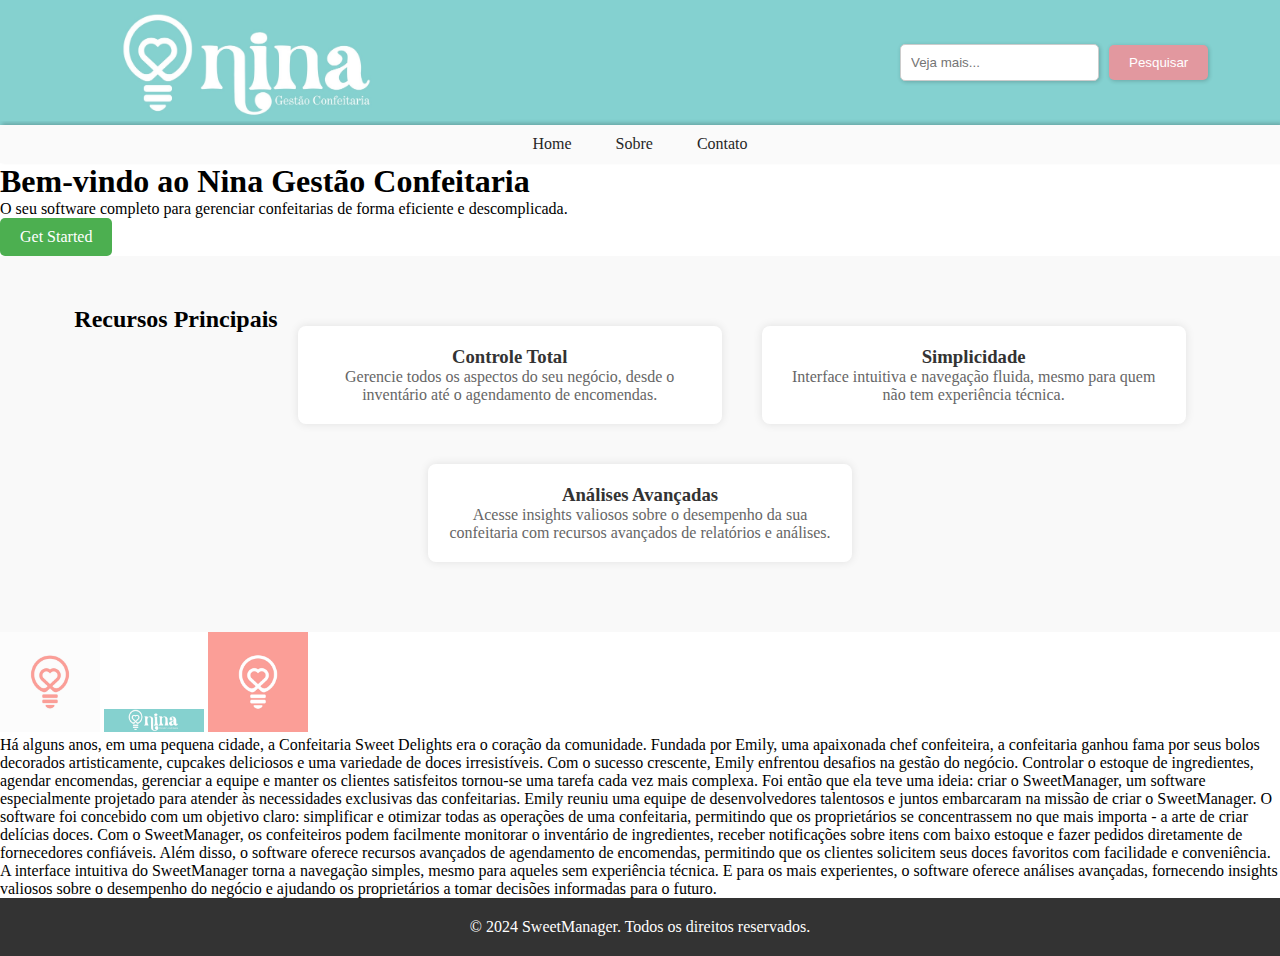
==== home.html @ e62089f6 "Modificações" ====
<!DOCTYPE html>
<html lang="en">
<head>
    <meta charset="UTF-8">
    <meta name="viewport" content="width=device-width, initial-scale=1.0">
    <link rel="stylesheet" href="styles.css">
    <title>Nina Gestão Confeitaria</title>
    <link rel="icon" type="image/png" href="img/lampadaRosa.jpeg">
</head>
<body>
    <header class="header">
        <div>
            <img src="img/WhatsApp Image 2024-04-27 at 10.02.10.jpeg" alt="Logo da empresa" id="logo">
        </div>

        <div class="search">
            <input type="text" placeholder="Veja mais...">
            <button type="submit">Pesquisar</button>
        </div>

        <div>
            <img src="img/lampadaAzul.jpeg" alt="Login" id="login">
            <a href="https://www.exemplo.com" id="entrar">Entrar ou Cadastrar-se</a>
        </div>
    </header>
    
    <nav>
        <ul>
            <li><a href="#">Home</a></li>
            <li><a href="#">Sobre</a></li>
            <li><a href="#">Contato</a></li>
        </ul>
    </nav>

    <section class="hero">
        <div class="container">
            <h1>Bem-vindo ao Nina Gestão Confeitaria</h1>
            <p>O seu software completo para gerenciar confeitarias de forma eficiente e descomplicada.</p>
            <div>
                <title>Get Started Button</title>
                <link rel="stylesheet" href="styles.css">
                <a href="#" class="button">Get Started</a>
            </div>
        </div>
    </section>

    <section class="features">
        <div class="container">
            <h2>Recursos Principais</h2>
            <div class="feature">
                <h3>Controle Total</h3>
                <p>Gerencie todos os aspectos do seu negócio, desde o inventário até o agendamento de encomendas.</p>
            </div>
            <div class="feature">
                <h3>Simplicidade</h3>
                <p>Interface intuitiva e navegação fluida, mesmo para quem não tem experiência técnica.</p>
            </div>
            <div class="feature">
                <h3>Análises Avançadas</h3>
                <p>Acesse insights valiosos sobre o desempenho da sua confeitaria com recursos avançados de relatórios e análises.</p>
            </div>
        </div>
    </section>

    <div class="fotos">
        <img src="img/WhatsApp Image 2024-04-27 at 10.02.09.jpeg" alt="Fotos so SOftware" id="foto1">
        <img src="img/WhatsApp Image 2024-04-27 at 10.02.10.jpeg" alt="Fotos so SOftware" id="foto2">
        <img src="img/lampadaRosa.jpeg" alt="Fotos so SOftware" id="foto3">
    </div>

    <div>
        <p>Há alguns anos, em uma pequena cidade, a Confeitaria Sweet Delights era o coração da comunidade. Fundada por Emily, uma apaixonada chef confeiteira, a confeitaria ganhou fama por seus bolos decorados artisticamente, cupcakes deliciosos e uma variedade de doces irresistíveis.

            Com o sucesso crescente, Emily enfrentou desafios na gestão do negócio. Controlar o estoque de ingredientes, agendar encomendas, gerenciar a equipe e manter os clientes satisfeitos tornou-se uma tarefa cada vez mais complexa. Foi então que ela teve uma ideia: criar o SweetManager, um software especialmente projetado para atender às necessidades exclusivas das confeitarias.
            
            Emily reuniu uma equipe de desenvolvedores talentosos e juntos embarcaram na missão de criar o SweetManager. O software foi concebido com um objetivo claro: simplificar e otimizar todas as operações de uma confeitaria, permitindo que os proprietários se concentrassem no que mais importa - a arte de criar delícias doces.
            
            Com o SweetManager, os confeiteiros podem facilmente monitorar o inventário de ingredientes, receber notificações sobre itens com baixo estoque e fazer pedidos diretamente de fornecedores confiáveis. Além disso, o software oferece recursos avançados de agendamento de encomendas, permitindo que os clientes solicitem seus doces favoritos com facilidade e conveniência.
            
            A interface intuitiva do SweetManager torna a navegação simples, mesmo para aqueles sem experiência técnica. E para os mais experientes, o software oferece análises avançadas, fornecendo insights valiosos sobre o desempenho do negócio e ajudando os proprietários a tomar decisões informadas para o futuro.</p>
    </div>

    <footer class="footer">
        <div class="container">
            <p>&copy; 2024 SweetManager. Todos os direitos reservados.</p>
        </div>
    </footer>

</body>
</html>
---- styles.css ----
* {
    margin: 0;
    padding: 0;
}

.header {
    background-color: #84D1D0;
    display: flex;
}

#logo {
    max-width: 500px;
    margin-top: 10px;
}

#login {
    max-width: 90px;
    margin-top: 10px;
    margin-left: 150px;
}

#entrar {
    display: block;
    margin-left: 123px;
    text-decoration: none;
    color: #fff;
    text-shadow: 2px 2px 4px rgba(0, 0, 0, 0.2);
}

.search {
    display: flex;
    align-items: center;
    padding-left: 400px;
}

input[type="text"] {
    padding: 10px;
    border: 1px solid #ccc;
    border-radius: 5px;
    margin-right: 10px;
    box-shadow: 1px 1px 4px rgba(0, 0, 0, 0.2);
}

button[type="submit"] {
    background-color: #e2989f;
    color: #fff;
    border: none;
    border-radius: 5px;
    padding: 10px 20px;
    cursor: pointer;
    box-shadow: 1px 1px 4px rgba(0, 0, 0, 0.2);
}

button[type="submit"]:hover {
    background-color: #f5717e;
}

nav ul {
    list-style-type: none;
    margin: 0;
    padding: 0;
    background-color: #fafafa;
    text-align: center;
    box-shadow: 2px -2px 4px rgba(0, 0, 0, 0.2); /
}

nav ul li {
    display: inline;
}

nav ul li a {
    display: inline-block;
    padding: 10px 20px;
    color: #262626;
    text-decoration: none;
}

nav ul li a:hover {
    color: #e2989f;
}

.button {
    display: inline-block;
    padding: 10px 20px;
    background-color: #4CAF50;
    color: white;
    text-decoration: none;
    border-radius: 5px;
    font-size: 16px;
    border: none;
    cursor: pointer;
}

.button:hover {
    background-color: #45a049;
}

.features {
    background-color: #f9f9f9;
    padding: 50px 0;
    text-align: center;
}

.features .container {
    display: flex;
    flex-wrap: wrap;
    justify-content: center;
}

.feature {
    width: 30%;
    margin: 20px;
    padding: 20px;
    background-color: #fff;
    border-radius: 8px;
    box-shadow: 0 0 10px rgba(0, 0, 0, 0.1);
}

.feature h3 {
    color: #333;
}

.feature p {
    color: #666;
}

#foto1,
#foto2,
#foto3 {
    max-width: 100px;
}

.footer {
    background-color: #333;
    color: #fff;
    padding: 20px 0;
    text-align: center;
}
---- styles.css ----
* {
    margin: 0;
    padding: 0;
}

.header {
    background-color: #84D1D0;
    display: flex;
}

#logo {
    max-width: 500px;
    margin-top: 10px;
}

#login {
    max-width: 90px;
    margin-top: 10px;
    margin-left: 150px;
}

#entrar {
    display: block;
    margin-left: 123px;
    text-decoration: none;
    color: #fff;
    text-shadow: 2px 2px 4px rgba(0, 0, 0, 0.2);
}

.search {
    display: flex;
    align-items: center;
    padding-left: 400px;
}

input[type="text"] {
    padding: 10px;
    border: 1px solid #ccc;
    border-radius: 5px;
    margin-right: 10px;
    box-shadow: 1px 1px 4px rgba(0, 0, 0, 0.2);
}

button[type="submit"] {
    background-color: #e2989f;
    color: #fff;
    border: none;
    border-radius: 5px;
    padding: 10px 20px;
    cursor: pointer;
    box-shadow: 1px 1px 4px rgba(0, 0, 0, 0.2);
}

button[type="submit"]:hover {
    background-color: #f5717e;
}

nav ul {
    list-style-type: none;
    margin: 0;
    padding: 0;
    background-color: #fafafa;
    text-align: center;
    box-shadow: 2px -2px 4px rgba(0, 0, 0, 0.2); /
}

nav ul li {
    display: inline;
}

nav ul li a {
    display: inline-block;
    padding: 10px 20px;
    color: #262626;
    text-decoration: none;
}

nav ul li a:hover {
    color: #e2989f;
}

.button {
    display: inline-block;
    padding: 10px 20px;
    background-color: #4CAF50;
    color: white;
    text-decoration: none;
    border-radius: 5px;
    font-size: 16px;
    border: none;
    cursor: pointer;
}

.button:hover {
    background-color: #45a049;
}

.features {
    background-color: #f9f9f9;
    padding: 50px 0;
    text-align: center;
}

.features .container {
    display: flex;
    flex-wrap: wrap;
    justify-content: center;
}

.feature {
    width: 30%;
    margin: 20px;
    padding: 20px;
    background-color: #fff;
    border-radius: 8px;
    box-shadow: 0 0 10px rgba(0, 0, 0, 0.1);
}

.feature h3 {
    color: #333;
}

.feature p {
    color: #666;
}

#foto1,
#foto2,
#foto3 {
    max-width: 100px;
}

.footer {
    background-color: #333;
    color: #fff;
    padding: 20px 0;
    text-align: center;
}
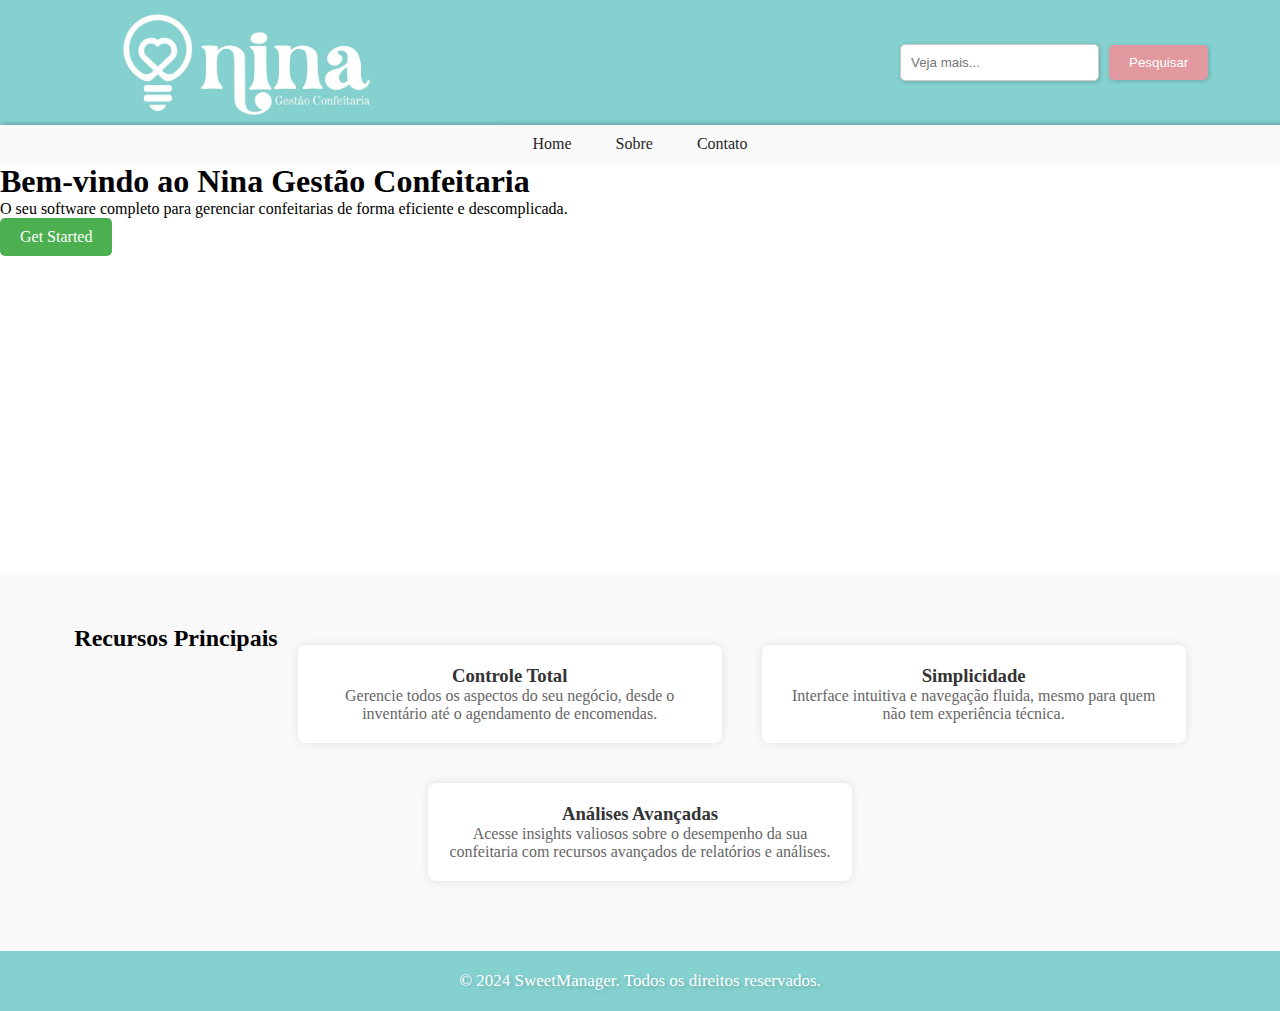
==== commit 6483c854: "Adição video" ====
--- a/home.html
+++ b/home.html
@@ -44,6 +44,12 @@
         </div>
     </section>
 
+    <div class="video">
+        <iframe width="560" height="315" src="https://www.youtube.com/embed/KEqpwpfFfhE?si=r1OKp5bP0je2r5hT" title="YouTube video player" 
+        frameborder="0" allow="accelerometer; autoplay; clipboard-write; encrypted-media; gyroscope; picture-in-picture; web-share" referrerpolicy="strict-origin-when-cross-origin" allowfullscreen></iframe>
+    </div>
+
+
     <section class="features">
         <div class="container">
             <h2>Recursos Principais</h2>
@@ -62,23 +68,6 @@
         </div>
     </section>
 
-    <div class="fotos">
-        <img src="img/WhatsApp Image 2024-04-27 at 10.02.09.jpeg" alt="Fotos so SOftware" id="foto1">
-        <img src="img/WhatsApp Image 2024-04-27 at 10.02.10.jpeg" alt="Fotos so SOftware" id="foto2">
-        <img src="img/lampadaRosa.jpeg" alt="Fotos so SOftware" id="foto3">
-    </div>
-
-    <div>
-        <p>Há alguns anos, em uma pequena cidade, a Confeitaria Sweet Delights era o coração da comunidade. Fundada por Emily, uma apaixonada chef confeiteira, a confeitaria ganhou fama por seus bolos decorados artisticamente, cupcakes deliciosos e uma variedade de doces irresistíveis.
-
-            Com o sucesso crescente, Emily enfrentou desafios na gestão do negócio. Controlar o estoque de ingredientes, agendar encomendas, gerenciar a equipe e manter os clientes satisfeitos tornou-se uma tarefa cada vez mais complexa. Foi então que ela teve uma ideia: criar o SweetManager, um software especialmente projetado para atender às necessidades exclusivas das confeitarias.
-            
-            Emily reuniu uma equipe de desenvolvedores talentosos e juntos embarcaram na missão de criar o SweetManager. O software foi concebido com um objetivo claro: simplificar e otimizar todas as operações de uma confeitaria, permitindo que os proprietários se concentrassem no que mais importa - a arte de criar delícias doces.
-            
-            Com o SweetManager, os confeiteiros podem facilmente monitorar o inventário de ingredientes, receber notificações sobre itens com baixo estoque e fazer pedidos diretamente de fornecedores confiáveis. Além disso, o software oferece recursos avançados de agendamento de encomendas, permitindo que os clientes solicitem seus doces favoritos com facilidade e conveniência.
-            
-            A interface intuitiva do SweetManager torna a navegação simples, mesmo para aqueles sem experiência técnica. E para os mais experientes, o software oferece análises avançadas, fornecendo insights valiosos sobre o desempenho do negócio e ajudando os proprietários a tomar decisões informadas para o futuro.</p>
-    </div>
 
     <footer class="footer">
         <div class="container">
--- a/styles.css
+++ b/styles.css
@@ -131,8 +131,10 @@
 }
 
 .footer {
-    background-color: #333;
+    background-color: #84D1D0;
     color: #fff;
     padding: 20px 0;
     text-align: center;
+    font-size: 17px;
+    text-shadow: 2px 2px 4px rgba(0, 0, 0, 0.2);
 }
--- a/styles.css
+++ b/styles.css
@@ -131,8 +131,10 @@
 }
 
 .footer {
-    background-color: #333;
+    background-color: #84D1D0;
     color: #fff;
     padding: 20px 0;
     text-align: center;
+    font-size: 17px;
+    text-shadow: 2px 2px 4px rgba(0, 0, 0, 0.2);
 }
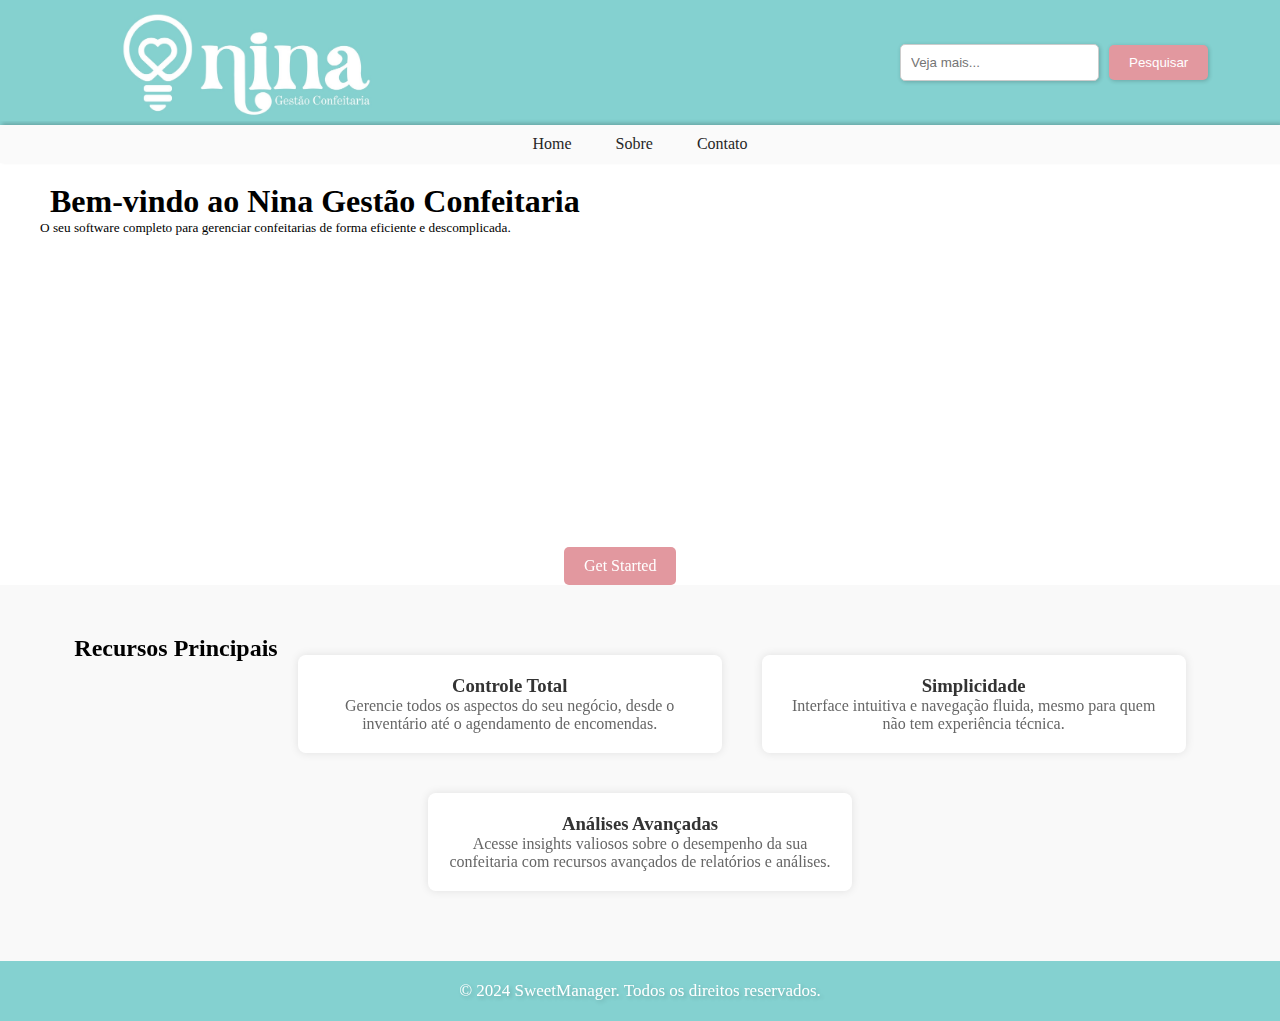
==== commit 9f5eefac: "Subtítulo" ====
--- a/home.html
+++ b/home.html
@@ -32,23 +32,21 @@
         </ul>
     </nav>
 
-    <section class="hero">
-        <div class="container">
+    <section class="container">
+        <div class="subtitulo">
             <h1>Bem-vindo ao Nina Gestão Confeitaria</h1>
-            <p>O seu software completo para gerenciar confeitarias de forma eficiente e descomplicada.</p>
-            <div>
-                <title>Get Started Button</title>
-                <link rel="stylesheet" href="styles.css">
-                <a href="#" class="button">Get Started</a>
-            </div>
+            <h5>O seu software completo para gerenciar confeitarias de forma eficiente e descomplicada.</h5>
+        </div>
+
+        <div class="video">
+            <iframe width="560" height="315" src="https://www.youtube.com/embed/KEqpwpfFfhE?si=r1OKp5bP0je2r5hT" title="YouTube video player" 
+            frameborder="0" allow="accelerometer; autoplay; clipboard-write; encrypted-media; gyroscope; picture-in-picture; web-share" referrerpolicy="strict-origin-when-cross-origin" allowfullscreen></iframe>
+        
+            <title>Get Started Button</title>
+            <a href="#" class="button">Get Started</a>
+        
         </div>
     </section>
-
-    <div class="video">
-        <iframe width="560" height="315" src="https://www.youtube.com/embed/KEqpwpfFfhE?si=r1OKp5bP0je2r5hT" title="YouTube video player" 
-        frameborder="0" allow="accelerometer; autoplay; clipboard-write; encrypted-media; gyroscope; picture-in-picture; web-share" referrerpolicy="strict-origin-when-cross-origin" allowfullscreen></iframe>
-    </div>
-
 
     <section class="features">
         <div class="container">
--- a/styles.css
+++ b/styles.css
@@ -82,7 +82,7 @@
 .button {
     display: inline-block;
     padding: 10px 20px;
-    background-color: #4CAF50;
+    background-color: #e2989f;
     color: white;
     text-decoration: none;
     border-radius: 5px;
@@ -92,8 +92,20 @@
 }
 
 .button:hover {
-    background-color: #45a049;
+    background-color: #f5717e;
 }
+
+h1{
+    padding-top: 20px;
+    padding-left: 50px;
+}
+
+h5{
+    padding-left: 40px; 
+    padding-bottom: 20px;
+    font-weight: normal;
+}
+
 
 .features {
     background-color: #f9f9f9;
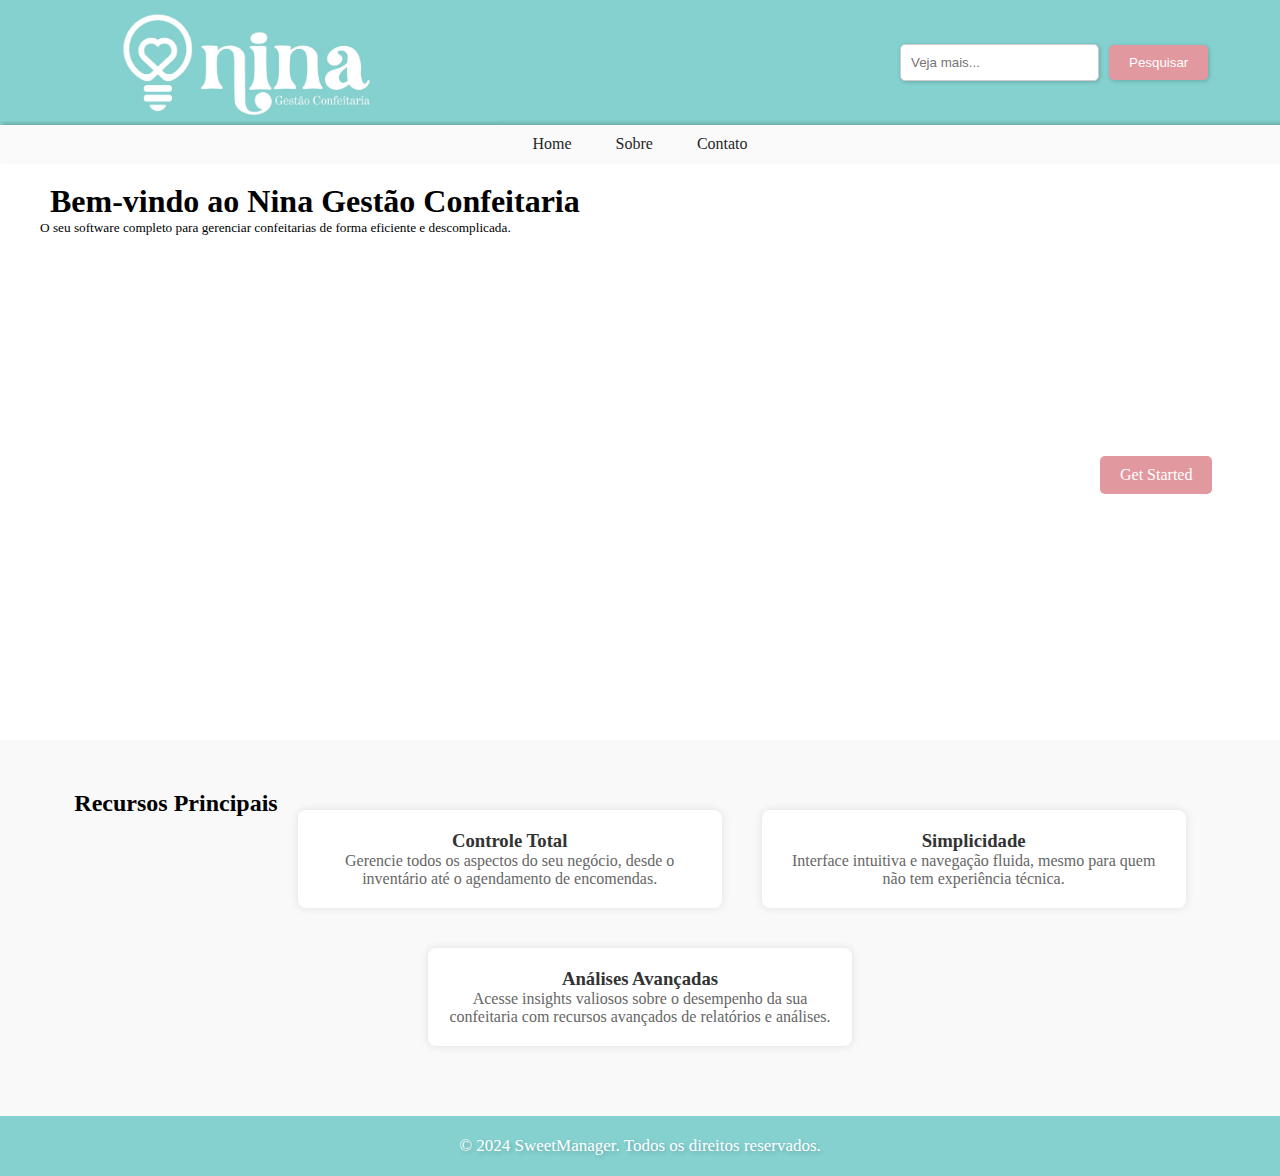
==== commit 4e6925eb: "Área do vídeo" ====
--- a/home.html
+++ b/home.html
@@ -39,12 +39,9 @@
         </div>
 
         <div class="video">
-            <iframe width="560" height="315" src="https://www.youtube.com/embed/KEqpwpfFfhE?si=r1OKp5bP0je2r5hT" title="YouTube video player" 
+            <iframe class="video1" width="800" height="480" src="https://www.youtube.com/embed/KEqpwpfFfhE?si=r1OKp5bP0je2r5hT" title="YouTube video player" 
             frameborder="0" allow="accelerometer; autoplay; clipboard-write; encrypted-media; gyroscope; picture-in-picture; web-share" referrerpolicy="strict-origin-when-cross-origin" allowfullscreen></iframe>
-        
-            <title>Get Started Button</title>
             <a href="#" class="button">Get Started</a>
-        
         </div>
     </section>
 
--- a/styles.css
+++ b/styles.css
@@ -79,22 +79,6 @@
     color: #e2989f;
 }
 
-.button {
-    display: inline-block;
-    padding: 10px 20px;
-    background-color: #e2989f;
-    color: white;
-    text-decoration: none;
-    border-radius: 5px;
-    font-size: 16px;
-    border: none;
-    cursor: pointer;
-}
-
-.button:hover {
-    background-color: #f5717e;
-}
-
 h1{
     padding-top: 20px;
     padding-left: 50px;
@@ -106,6 +90,34 @@
     font-weight: normal;
 }
 
+
+.video-container {
+    position: relative;
+    display: flex;
+    align-items: center;
+}
+
+.button {
+    position: absolute;
+    padding: 10px 20px;
+    background-color: #e2989f;
+    color: white;
+    text-decoration: none;
+    border-radius: 5px;
+    font-size: 16px;
+    border: none;
+    cursor: pointer;
+    margin-left: 50px;
+    margin-top: 200px;
+}
+
+.button:hover {
+    background-color: #f5717e;
+}
+
+.video1{
+    padding-left: 250px;
+}
 
 .features {
     background-color: #f9f9f9;
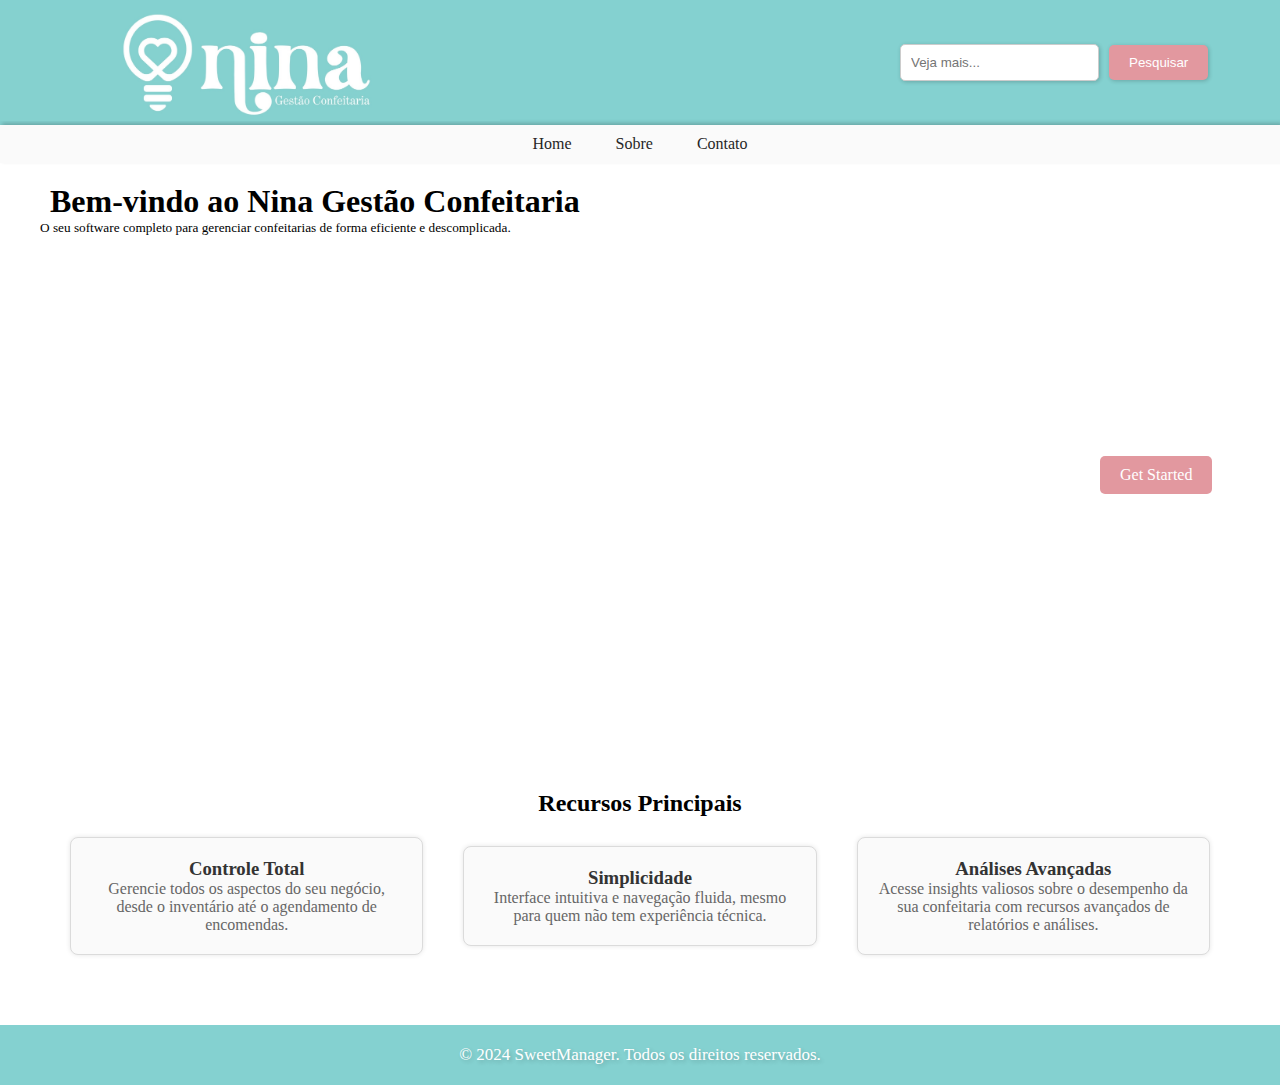
==== commit 3bc9f6dd: "Parte dos Recursos" ====
--- a/home.html
+++ b/home.html
@@ -39,15 +39,15 @@
         </div>
 
         <div class="video">
-            <iframe class="video1" width="800" height="480" src="https://www.youtube.com/embed/KEqpwpfFfhE?si=r1OKp5bP0je2r5hT" title="YouTube video player" 
+            <iframe id="video1" width="800" height="480" src="https://www.youtube.com/embed/KEqpwpfFfhE?si=r1OKp5bP0je2r5hT" title="YouTube video player" 
             frameborder="0" allow="accelerometer; autoplay; clipboard-write; encrypted-media; gyroscope; picture-in-picture; web-share" referrerpolicy="strict-origin-when-cross-origin" allowfullscreen></iframe>
             <a href="#" class="button">Get Started</a>
         </div>
     </section>
 
     <section class="features">
+        <h2>Recursos Principais</h2>
         <div class="container">
-            <h2>Recursos Principais</h2>
             <div class="feature">
                 <h3>Controle Total</h3>
                 <p>Gerencie todos os aspectos do seu negócio, desde o inventário até o agendamento de encomendas.</p>
--- a/styles.css
+++ b/styles.css
@@ -115,29 +115,29 @@
     background-color: #f5717e;
 }
 
-.video1{
+#video1{
     padding-left: 250px;
 }
 
 .features {
-    background-color: #f9f9f9;
-    padding: 50px 0;
+    background-color: #fff;
+    padding: 50px;
     text-align: center;
 }
 
 .features .container {
     display: flex;
-    flex-wrap: wrap;
-    justify-content: center;
+    align-items: center; 
 }
 
 .feature {
     width: 30%;
     margin: 20px;
     padding: 20px;
-    background-color: #fff;
+    background-color: #fafafa;
     border-radius: 8px;
-    box-shadow: 0 0 10px rgba(0, 0, 0, 0.1);
+    box-shadow: 0 0 5px rgba(0, 0, 0, 0.1);
+    border: 1px solid #dbdbdb; 
 }
 
 .feature h3 {
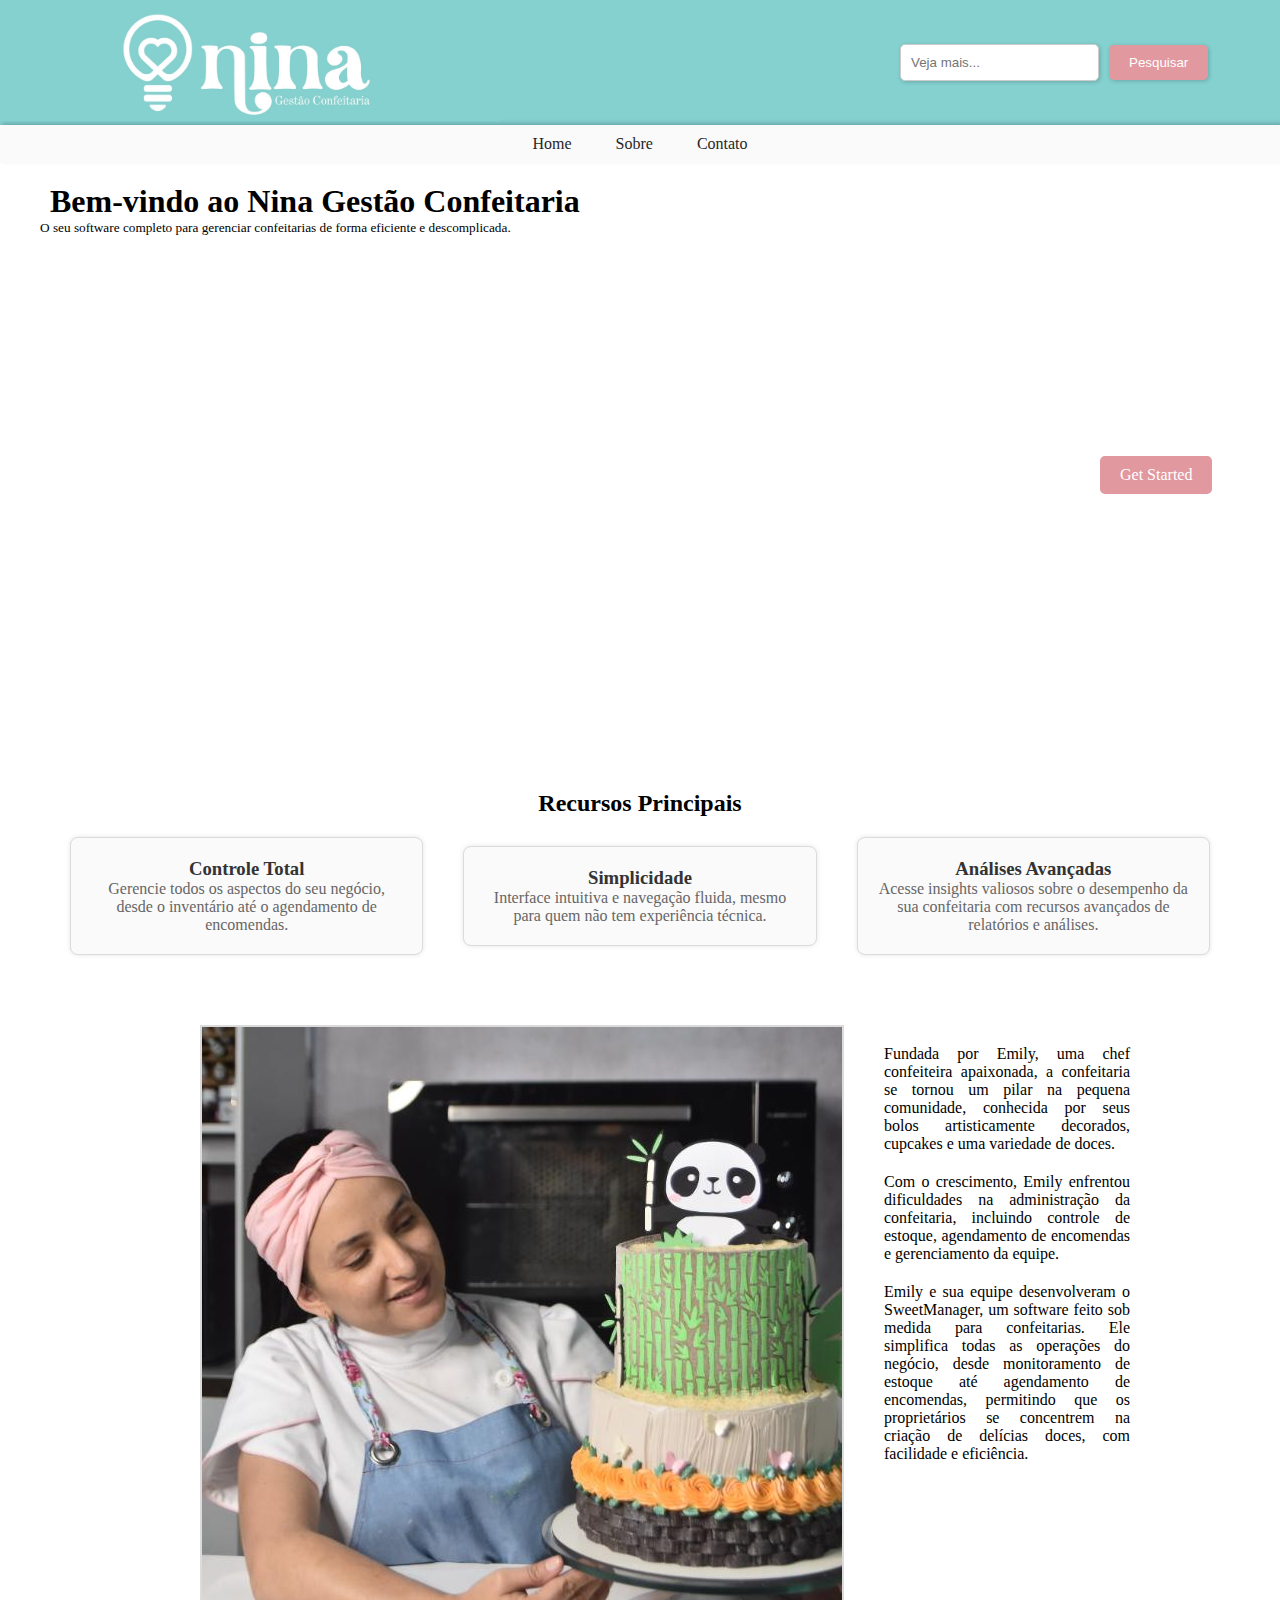
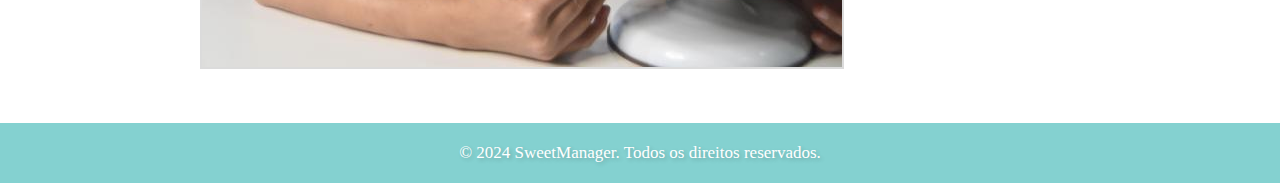
==== commit 5ca49408: "Imagem e texto final" ====
--- a/home.html
+++ b/home.html
@@ -63,6 +63,24 @@
         </div>
     </section>
 
+    <div class="fototext">
+        <div class="left">
+            <img id="foto" src="img/foto.enc" alt="Perfil">
+        </div>
+        <div class="right">
+            <p class="texto">Fundada por Emily, uma chef confeiteira apaixonada, a confeitaria se tornou um pilar na 
+                pequena comunidade, conhecida por seus bolos artisticamente decorados, cupcakes e uma variedade de doces.
+            </p>
+            <p class="texto">
+                Com o crescimento, Emily enfrentou dificuldades na administração da confeitaria, 
+                incluindo controle de estoque, agendamento de encomendas e gerenciamento da equipe.
+            </p>
+            <p class="texto">
+                Emily e sua equipe desenvolveram o SweetManager, um software feito sob medida para 
+                confeitarias. Ele simplifica todas as operações do negócio, desde monitoramento de estoque até agendamento de encomendas, permitindo que os proprietários se concentrem na criação de delícias doces, com facilidade e eficiência.
+            </p>
+        </div>
+    </div>
 
     <footer class="footer">
         <div class="container">
--- a/styles.css
+++ b/styles.css
@@ -148,10 +148,27 @@
     color: #666;
 }
 
-#foto1,
-#foto2,
-#foto3 {
-    max-width: 100px;
+.fototext {
+    display: flex;
+    padding-bottom: 50px;
+}
+
+.left {
+    margin-left: 200px;
+}
+
+.right {
+    margin-left: 40px;
+    margin-right: 150px;
+}
+
+.texto{
+    margin-top: 20px;
+    text-align: justify;
+}
+
+#foto {
+    border: 2px solid #dbdbdb; 
 }
 
 .footer {
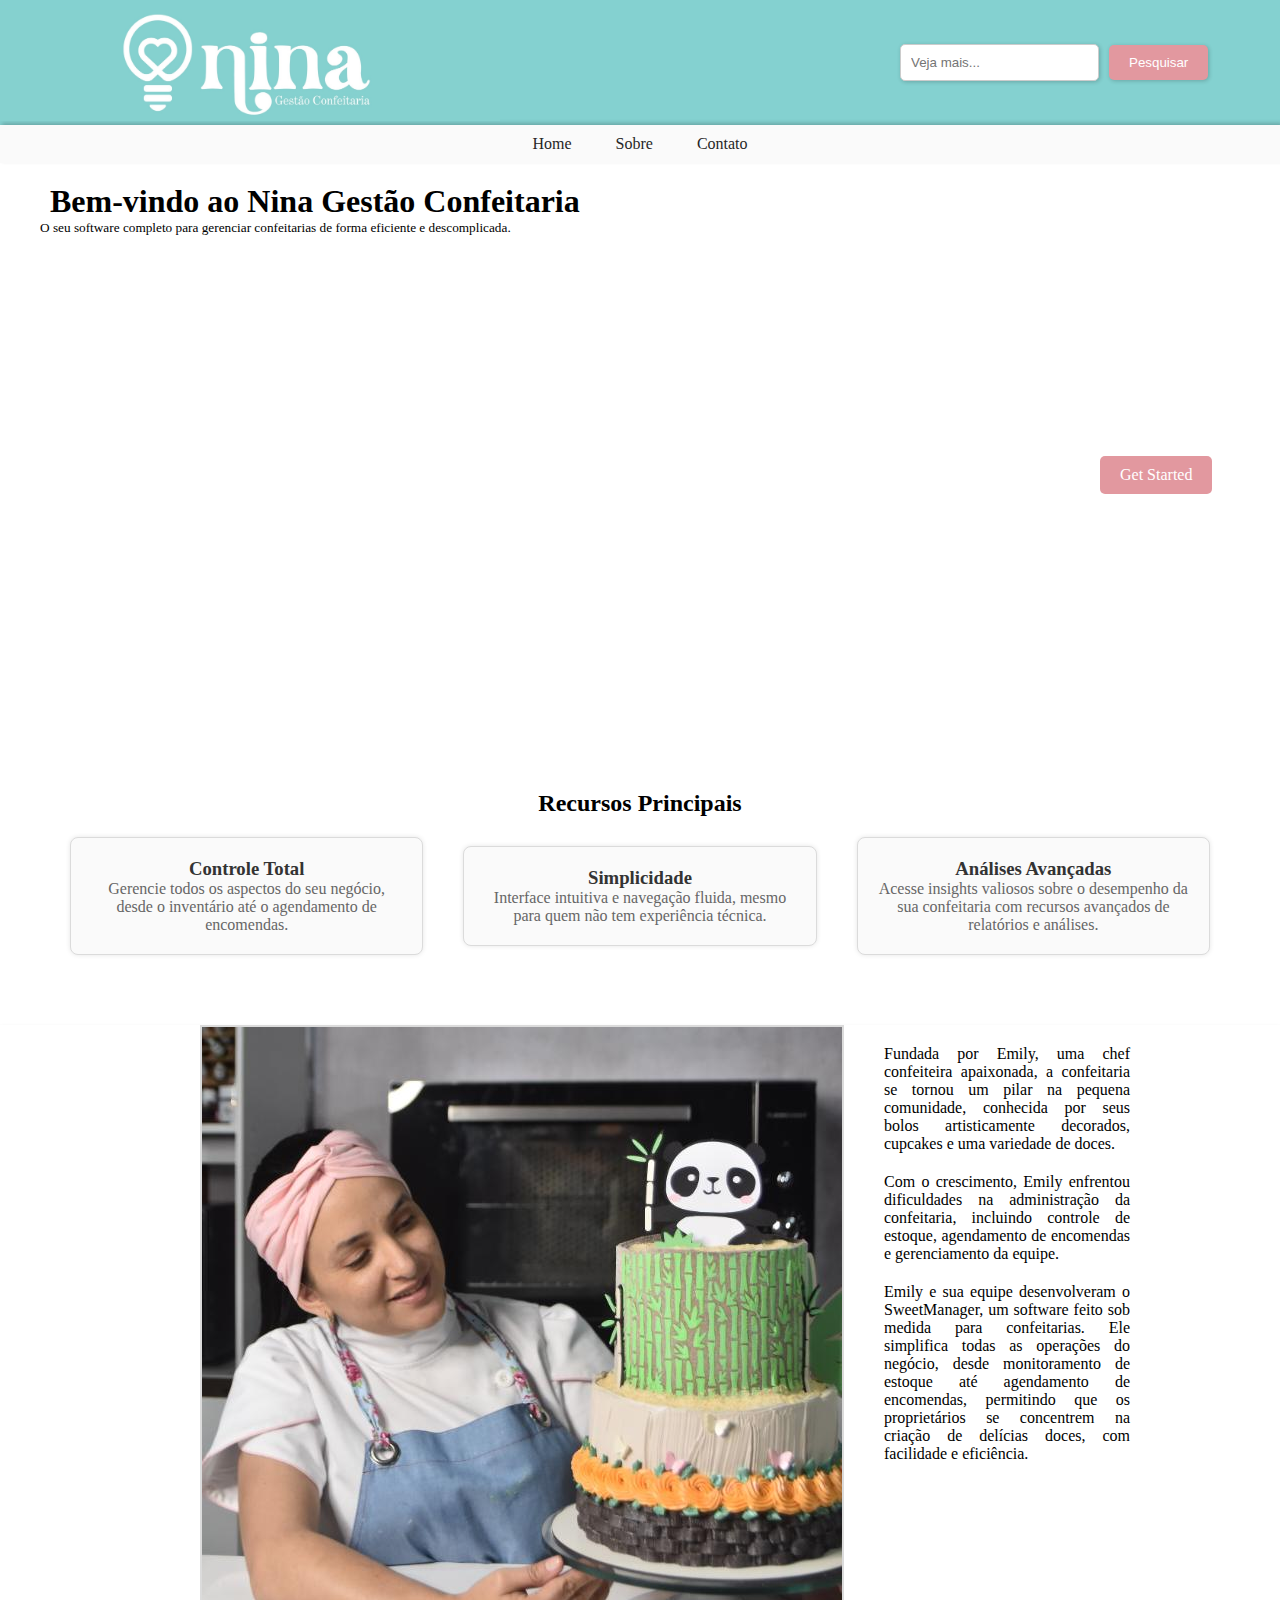
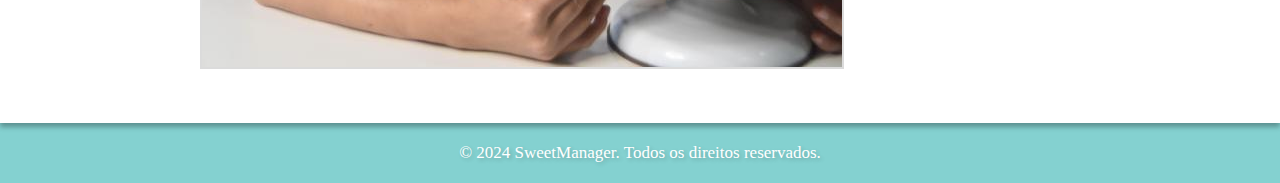
==== commit ecbcba3b: "Sombra final" ====
--- a/home.html
+++ b/home.html
@@ -63,24 +63,26 @@
         </div>
     </section>
 
-    <div class="fototext">
-        <div class="left">
-            <img id="foto" src="img/foto.enc" alt="Perfil">
+    <section class="textphoto">
+        <div class="fototext">
+            <div class="left">
+                <img id="foto" src="img/foto.enc" alt="Perfil">
+            </div>
+            <div class="right">
+                <p class="texto">Fundada por Emily, uma chef confeiteira apaixonada, a confeitaria se tornou um pilar na 
+                    pequena comunidade, conhecida por seus bolos artisticamente decorados, cupcakes e uma variedade de doces.
+                </p>
+                <p class="texto">
+                    Com o crescimento, Emily enfrentou dificuldades na administração da confeitaria, 
+                    incluindo controle de estoque, agendamento de encomendas e gerenciamento da equipe.
+                </p>
+                <p class="texto">
+                    Emily e sua equipe desenvolveram o SweetManager, um software feito sob medida para 
+                    confeitarias. Ele simplifica todas as operações do negócio, desde monitoramento de estoque até agendamento de encomendas, permitindo que os proprietários se concentrem na criação de delícias doces, com facilidade e eficiência.
+                </p>
+            </div>
         </div>
-        <div class="right">
-            <p class="texto">Fundada por Emily, uma chef confeiteira apaixonada, a confeitaria se tornou um pilar na 
-                pequena comunidade, conhecida por seus bolos artisticamente decorados, cupcakes e uma variedade de doces.
-            </p>
-            <p class="texto">
-                Com o crescimento, Emily enfrentou dificuldades na administração da confeitaria, 
-                incluindo controle de estoque, agendamento de encomendas e gerenciamento da equipe.
-            </p>
-            <p class="texto">
-                Emily e sua equipe desenvolveram o SweetManager, um software feito sob medida para 
-                confeitarias. Ele simplifica todas as operações do negócio, desde monitoramento de estoque até agendamento de encomendas, permitindo que os proprietários se concentrem na criação de delícias doces, com facilidade e eficiência.
-            </p>
-        </div>
-    </div>
+    </section>
 
     <footer class="footer">
         <div class="container">
--- a/styles.css
+++ b/styles.css
@@ -151,6 +151,7 @@
 .fototext {
     display: flex;
     padding-bottom: 50px;
+    box-shadow: 0px 4px 5px rgba(0, 0, 0, 0.3);
 }
 
 .left {
@@ -171,6 +172,10 @@
     border: 2px solid #dbdbdb; 
 }
 
+.textphoto {
+    position: relative;
+}
+
 .footer {
     background-color: #84D1D0;
     color: #fff;
